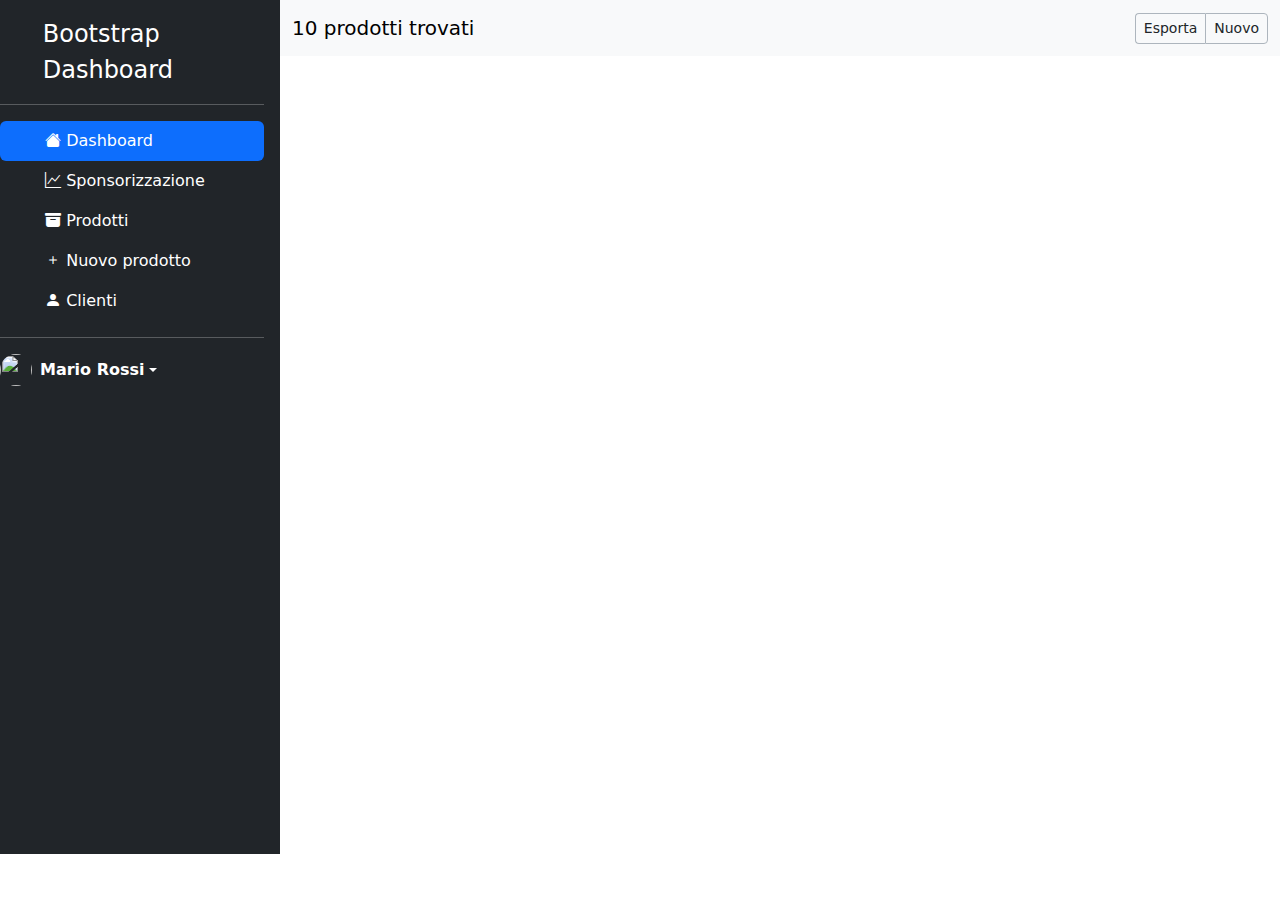
==== index.html @ a514eafd "navbar prodotti" ====
<!DOCTYPE html>
<html lang="en">

<head>
    <meta charset="UTF-8">
    <meta name="viewport" content="width=device-width, initial-scale=1.0">

    <!-- bootstrap link -->
    <link href="https://cdn.jsdelivr.net/npm/bootstrap@5.3.3/dist/css/bootstrap.min.css" rel="stylesheet"
        integrity="sha384-QWTKZyjpPEjISv5WaRU9OFeRpok6YctnYmDr5pNlyT2bRjXh0JMhjY6hW+ALEwIH" crossorigin="anonymous">

    <!-- bootstrap icons -->
    <link rel="stylesheet" href="https://cdn.jsdelivr.net/npm/bootstrap-icons@1.11.3/font/bootstrap-icons.min.css">

    <!-- js link -->
    <link href="https://cdn.jsdelivr.net/npm/bootstrap@5.3.3/dist/css/bootstrap.min.css" rel="stylesheet"
        integrity="sha384-QWTKZyjpPEjISv5WaRU9OFeRpok6YctnYmDr5pNlyT2bRjXh0JMhjY6hW+ALEwIH" crossorigin="anonymous">

    <!-- style css -->
    <link rel="stylesheet" href="./css/style.css">

    <title>html-css-bootstrap-dashboard</title>
</head>

<body>
    <!-- header -->
    <header>
        <!-- navbar -->
        <nav class="navbar bg-dark navbar-expand-lg d-md-none" data-bs-theme="dark">
            <div class="container-fluid">
                <!-- logo -->
                <a class="navbar-brand" href="#">Bootstrap Dashboard</a>
                <!-- /logo -->

                <!-- hamburger menù -->
                <button class="navbar-toggler" type="button" data-bs-toggle="collapse" data-bs-target="#navbarNav"
                    aria-controls="navbarNav" aria-expanded="false" aria-label="Toggle navigation">
                    <span class="navbar-toggler-icon"></span>
                </button>
                <!-- /hamburger menù -->

                <!-- nav manù -->
                <div class="collapse navbar-collapse" id="navbarNav">
                    <ul class="navbar-nav">
                        <li class="nav-item">
                            <a class="nav-link active" aria-current="page" href="#">Dashboard</a>
                        </li>
                        <li class="nav-item">
                            <a class="nav-link" href="#">Sponsorizzazione</a>
                        </li>
                        <li class="nav-item">
                            <a class="nav-link" href="#">Prodotti</a>
                        </li>
                        <li class="nav-item">
                            <a class="nav-link" href="#">Nuovo prodotto</a>
                        </li>
                        <li class="nav-item">
                            <a class="nav-link" href="#">Clienti</a>
                        </li>
                    </ul>
                    <ul class="navbar-nav pt-5">
                        <li class="nav-item">
                            <a class="nav-link" href="#">Impostazioni</a>
                        </li>
                        <li class="nav-item">
                            <a class="nav-link" href="#">Profilo</a>
                        </li>
                        <li class="nav-item">
                            <a class="nav-link" href="#">Esci</a>
                        </li>
                    </ul>
                </div>
                <!-- /nav menù -->
            </div>
        </nav>
        <!-- /navbar -->
    </header>
    <!-- /header -->

    <!-- main -->
    <main>
        <div class="d-flex">
            <!-- sidebar -->
            <div class="d-flex flex-column flex-shrink-0 pe-3 text-bg-dark d-none d-md-flex" style="width: 280px;">
                <a href="/"
                    class="d-flex align-items-center pt-3 mb-3 mb-md-0 me-md-auto text-white text-decoration-none">
                    <svg class="bi pe-none me-2" width="40" height="32">
                        <use xlink:href="#bootstrap"></use>
                    </svg>
                    <span class="fs-4">Bootstrap Dashboard</span>
                </a>
                <hr>
                <ul class="nav nav-pills flex-column mb-auto">
                    <li class="nav-item">
                        <a href="#" class="nav-link active" aria-current="page">
                            <svg class="bi pe-none me-2" width="16" height="16">
                                <use xlink:href="#dashboard"></use>
                            </svg> <i class="bi bi-house-fill"></i>
                            Dashboard
                        </a>
                    </li>
                    <li>
                        <a href="#" class="nav-link text-white">
                            <svg class="bi pe-none me-2" width="16" height="16">
                                <use xlink:href="#sponsorizzazione"></use>
                            </svg> <i class="bi bi-graph-up"></i>
                            Sponsorizzazione
                        </a>
                    </li>
                    <li>
                        <a href="#" class="nav-link text-white">
                            <svg class="bi pe-none me-2" width="16" height="16">
                                <use xlink:href="#prodotti"></use>
                            </svg> <i class="bi bi-archive-fill"></i>
                            Prodotti
                        </a>
                    </li>
                    <li>
                        <a href="#" class="nav-link text-white">
                            <svg class="bi pe-none me-2" width="16" height="16">
                                <use xlink:href="#nuovo-prodotto"></use>
                            </svg> <i class="bi bi-plus"></i>
                            Nuovo prodotto
                        </a>
                    </li>
                    <li>
                        <a href="#" class="nav-link text-white">
                            <svg class="bi pe-none me-2" width="16" height="16">
                                <use xlink:href="#clienti"></use>
                            </svg> <i class="bi bi-person-fill"></i>
                            Clienti
                        </a>
                    </li>
                </ul>
                <hr>
                <div class="dropdown sidebar_bd">
                    <a href="#" class="d-flex align-items-center text-white text-decoration-none dropdown-toggle"
                        data-bs-toggle="dropdown" aria-expanded="false">
                        <img src="https://github.com/mdo.png" alt="" width="32" height="32" class="rounded-circle me-2">
                        <strong>Mario Rossi</strong>
                    </a>
                    <ul class="dropdown-menu dropdown-menu-dark text-small shadow">
                        <li><a class="dropdown-item" href="#">New project...</a></li>
                        <li><a class="dropdown-item" href="#">Settings</a></li>
                        <li><a class="dropdown-item" href="#">Profile</a></li>
                        <li>
                            <hr class="dropdown-divider">
                        </li>
                        <li><a class="dropdown-item" href="#">Sign out</a></li>
                    </ul>
                </div>
            </div>
            <!-- /sidebar -->

            <div style="width: 100%;">
                <nav class="navbar navbar-expand align-content-start bg-body-tertiary" style="height: fit-content;">
                    <div class="container-fluid">
                        <a class="navbar-brand" href="#">10 prodotti trovati</a>
                        <div class="d-grid d-flex justify-content-md-end">
                            <button class="btn border-dark-subtle border-end-0 rounded-end-0 btn-sm" type="button">Esporta</button>
                            <button class="btn btn border-dark-subtle border-start-1 rounded-start-0 btn-sm" type="button">Nuovo</button>
                        </div>
                    </div>
                </nav>
            </div>
        </div>
    </main>
    <!-- /main -->

    <!-- footer -->
    <footer></footer>
    <!-- /footer -->

    <!-- bootstrap script -->
    <script src="https://cdn.jsdelivr.net/npm/bootstrap@5.3.3/dist/js/bootstrap.bundle.min.js"
        integrity="sha384-YvpcrYf0tY3lHB60NNkmXc5s9fDVZLESaAA55NDzOxhy9GkcIdslK1eN7N6jIeHz"
        crossorigin="anonymous"></script>
</body>

</html>
---- css/style.css ----
.sidebar_bd {
    min-height: 500px;
}
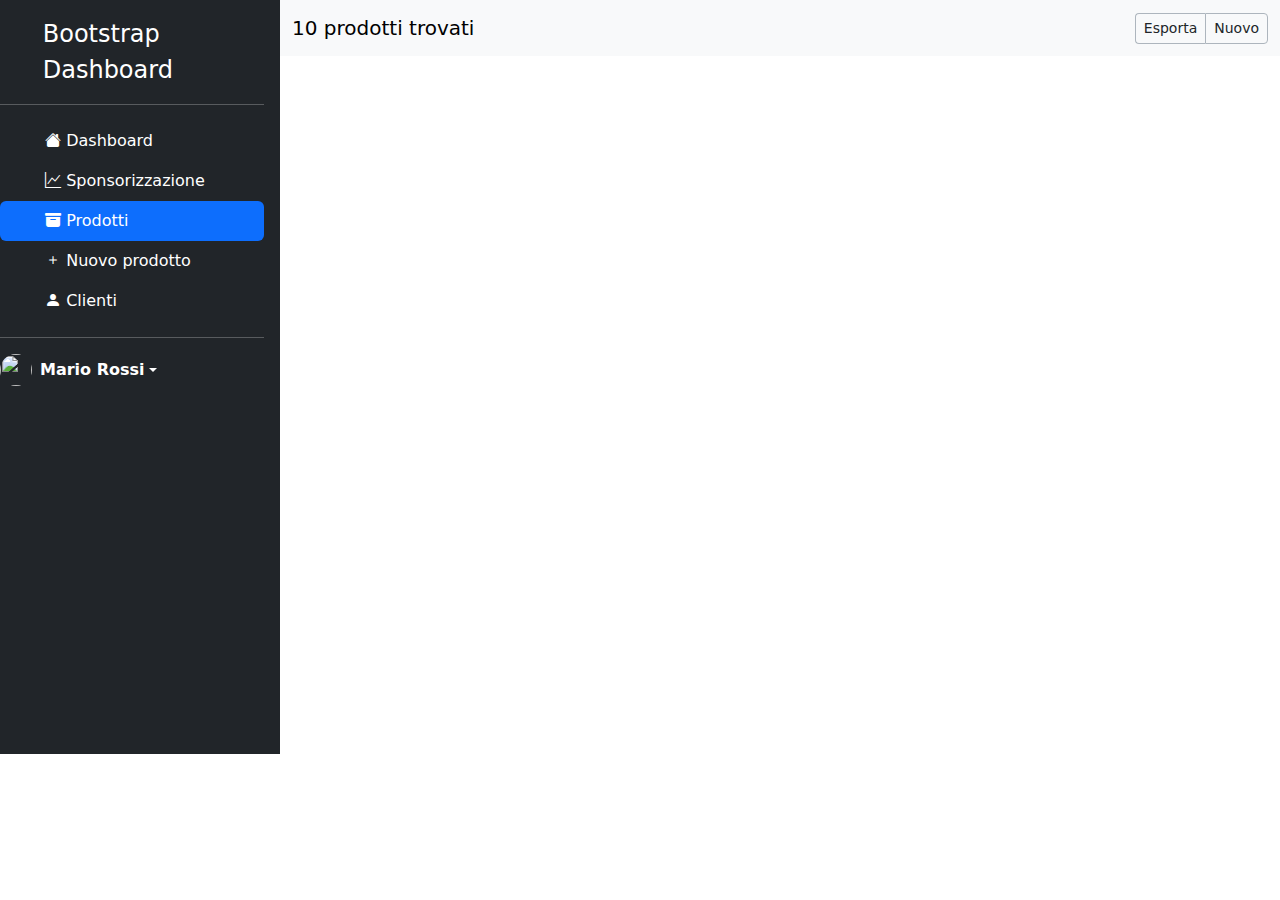
==== commit 789dd84f: "sponsorizzazione" ====
--- a/index.html
+++ b/index.html
@@ -92,7 +92,7 @@
                 <hr>
                 <ul class="nav nav-pills flex-column mb-auto">
                     <li class="nav-item">
-                        <a href="#" class="nav-link active" aria-current="page">
+                        <a href="#" class="nav-link text-white" aria-current="page">
                             <svg class="bi pe-none me-2" width="16" height="16">
                                 <use xlink:href="#dashboard"></use>
                             </svg> <i class="bi bi-house-fill"></i>
@@ -100,7 +100,7 @@
                         </a>
                     </li>
                     <li>
-                        <a href="#" class="nav-link text-white">
+                        <a href="sponsorizzazione.html" class="nav-link text-white">
                             <svg class="bi pe-none me-2" width="16" height="16">
                                 <use xlink:href="#sponsorizzazione"></use>
                             </svg> <i class="bi bi-graph-up"></i>
@@ -108,7 +108,7 @@
                         </a>
                     </li>
                     <li>
-                        <a href="#" class="nav-link text-white">
+                        <a href="index.html" class="nav-link text-white active">
                             <svg class="bi pe-none me-2" width="16" height="16">
                                 <use xlink:href="#prodotti"></use>
                             </svg> <i class="bi bi-archive-fill"></i>
@@ -116,7 +116,7 @@
                         </a>
                     </li>
                     <li>
-                        <a href="#" class="nav-link text-white">
+                        <a href="nuovo-prodotto.html" class="nav-link text-white">
                             <svg class="bi pe-none me-2" width="16" height="16">
                                 <use xlink:href="#nuovo-prodotto"></use>
                             </svg> <i class="bi bi-plus"></i>
@@ -139,14 +139,13 @@
                         <img src="https://github.com/mdo.png" alt="" width="32" height="32" class="rounded-circle me-2">
                         <strong>Mario Rossi</strong>
                     </a>
-                    <ul class="dropdown-menu dropdown-menu-dark text-small shadow">
-                        <li><a class="dropdown-item" href="#">New project...</a></li>
-                        <li><a class="dropdown-item" href="#">Settings</a></li>
-                        <li><a class="dropdown-item" href="#">Profile</a></li>
+                    <ul class="dropdown-menu dropdown-menu-dark text-small shadow border-dark-subtle bg-dark ms-3 p-2" style="width: 90%;">
+                        <li><a class="dropdown-item" href="#">Impostazioni</a></li>
+                        <li><a class="dropdown-item" href="#">Profilo</a></li>
                         <li>
-                            <hr class="dropdown-divider">
+                            <hr class="dropdown-divider  border-dark-subtle">
                         </li>
-                        <li><a class="dropdown-item" href="#">Sign out</a></li>
+                        <li><a class="dropdown-item" href="#">Esci</a></li>
                     </ul>
                 </div>
             </div>
--- a/css/style.css
+++ b/css/style.css
@@ -1,3 +1,3 @@
 .sidebar_bd {
-    min-height: 500px;
+    min-height: 400px;
 }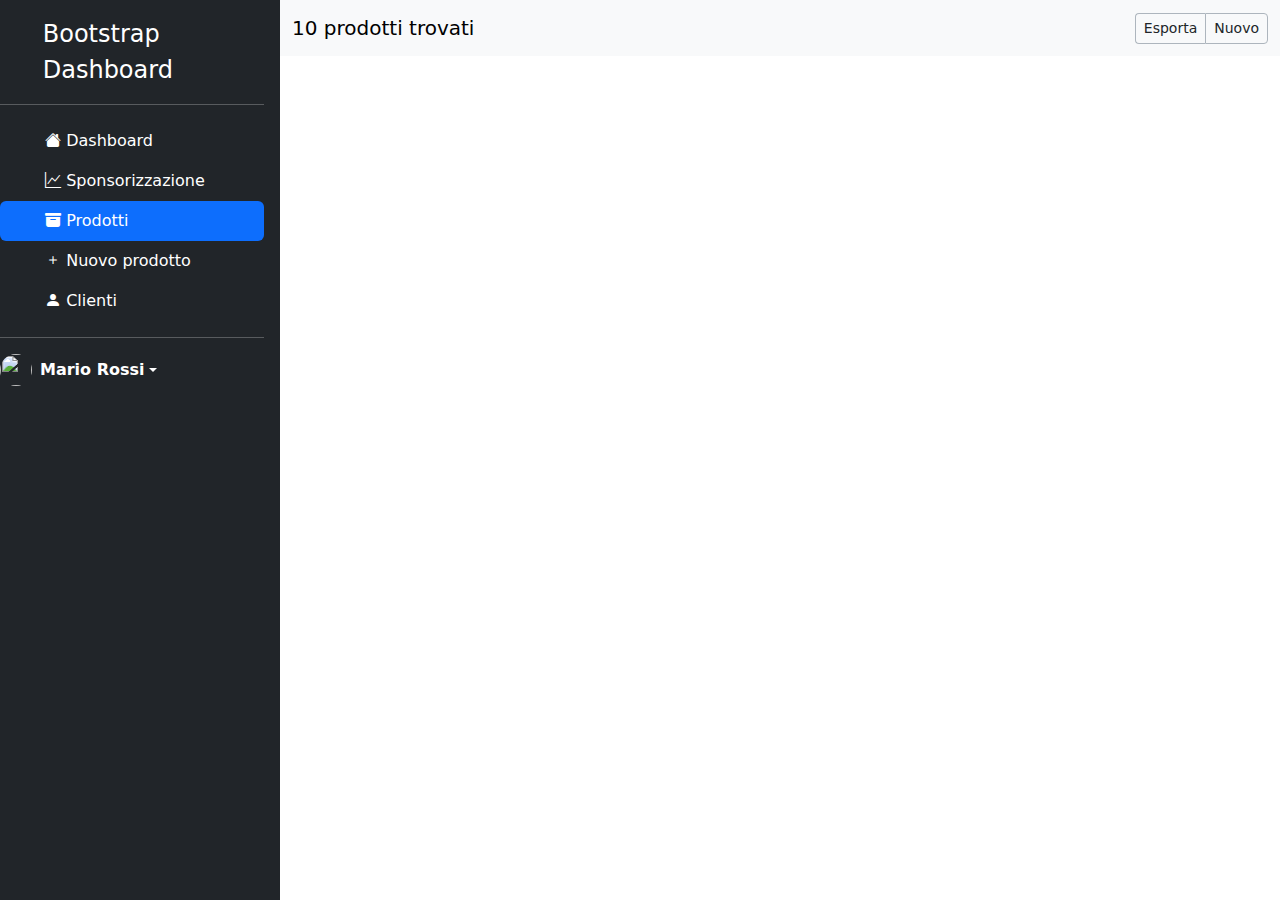
==== commit 4b01c498: "modifiche multipagina" ====
--- a/index.html
+++ b/index.html
@@ -26,7 +26,7 @@
     <!-- header -->
     <header>
         <!-- navbar -->
-        <nav class="navbar bg-dark navbar-expand-lg d-md-none" data-bs-theme="dark">
+        <nav class="navbar bg-dark navbar-expand-lg d-md-none fixed-top" data-bs-theme="dark">
             <div class="container-fluid">
                 <!-- logo -->
                 <a class="navbar-brand" href="#">Bootstrap Dashboard</a>
@@ -43,16 +43,16 @@
                 <div class="collapse navbar-collapse" id="navbarNav">
                     <ul class="navbar-nav">
                         <li class="nav-item">
-                            <a class="nav-link active" aria-current="page" href="#">Dashboard</a>
+                            <a class="nav-link" aria-current="page" href="#">Dashboard</a>
                         </li>
                         <li class="nav-item">
-                            <a class="nav-link" href="#">Sponsorizzazione</a>
+                            <a class="nav-link" href="sponsorizzazione.html">Sponsorizzazione</a>
                         </li>
                         <li class="nav-item">
-                            <a class="nav-link" href="#">Prodotti</a>
+                            <a class="nav-link active" href="index.html">Prodotti</a>
                         </li>
                         <li class="nav-item">
-                            <a class="nav-link" href="#">Nuovo prodotto</a>
+                            <a class="nav-link" href="nuovo-prodotto.html">Nuovo prodotto</a>
                         </li>
                         <li class="nav-item">
                             <a class="nav-link" href="#">Clienti</a>
@@ -81,7 +81,7 @@
     <main>
         <div class="d-flex">
             <!-- sidebar -->
-            <div class="d-flex flex-column flex-shrink-0 pe-3 text-bg-dark d-none d-md-flex" style="width: 280px;">
+            <div class="d-flex flex-column flex-shrink-0 pe-3 text-bg-dark d-none d-md-flex vh-100" style="width: 280px;">
                 <a href="/"
                     class="d-flex align-items-center pt-3 mb-3 mb-md-0 me-md-auto text-white text-decoration-none">
                     <svg class="bi pe-none me-2" width="40" height="32">
@@ -90,7 +90,7 @@
                     <span class="fs-4">Bootstrap Dashboard</span>
                 </a>
                 <hr>
-                <ul class="nav nav-pills flex-column mb-auto">
+                <ul class="nav nav-pills flex-column">
                     <li class="nav-item">
                         <a href="#" class="nav-link text-white" aria-current="page">
                             <svg class="bi pe-none me-2" width="16" height="16">
@@ -133,7 +133,7 @@
                     </li>
                 </ul>
                 <hr>
-                <div class="dropdown sidebar_bd">
+                <div class="dropdown">
                     <a href="#" class="d-flex align-items-center text-white text-decoration-none dropdown-toggle"
                         data-bs-toggle="dropdown" aria-expanded="false">
                         <img src="https://github.com/mdo.png" alt="" width="32" height="32" class="rounded-circle me-2">
@@ -151,13 +151,13 @@
             </div>
             <!-- /sidebar -->
 
-            <div style="width: 100%;">
+            <div class="overflow-y-auto vh-100" style="width: 100%;">
                 <nav class="navbar navbar-expand align-content-start bg-body-tertiary" style="height: fit-content;">
                     <div class="container-fluid">
                         <a class="navbar-brand" href="#">10 prodotti trovati</a>
                         <div class="d-grid d-flex justify-content-md-end">
-                            <button class="btn border-dark-subtle border-end-0 rounded-end-0 btn-sm" type="button">Esporta</button>
-                            <button class="btn btn border-dark-subtle border-start-1 rounded-start-0 btn-sm" type="button">Nuovo</button>
+                            <a class="btn border-dark-subtle border-end-0 rounded-end-0 btn-sm" href="sponsorizzazione.html" type="button">Esporta</a>
+                            <a class="btn btn border-dark-subtle border-start-1 rounded-start-0 btn-sm" href="nuovo-prodotto.html" type="button">Nuovo</a>
                         </div>
                     </div>
                 </nav>
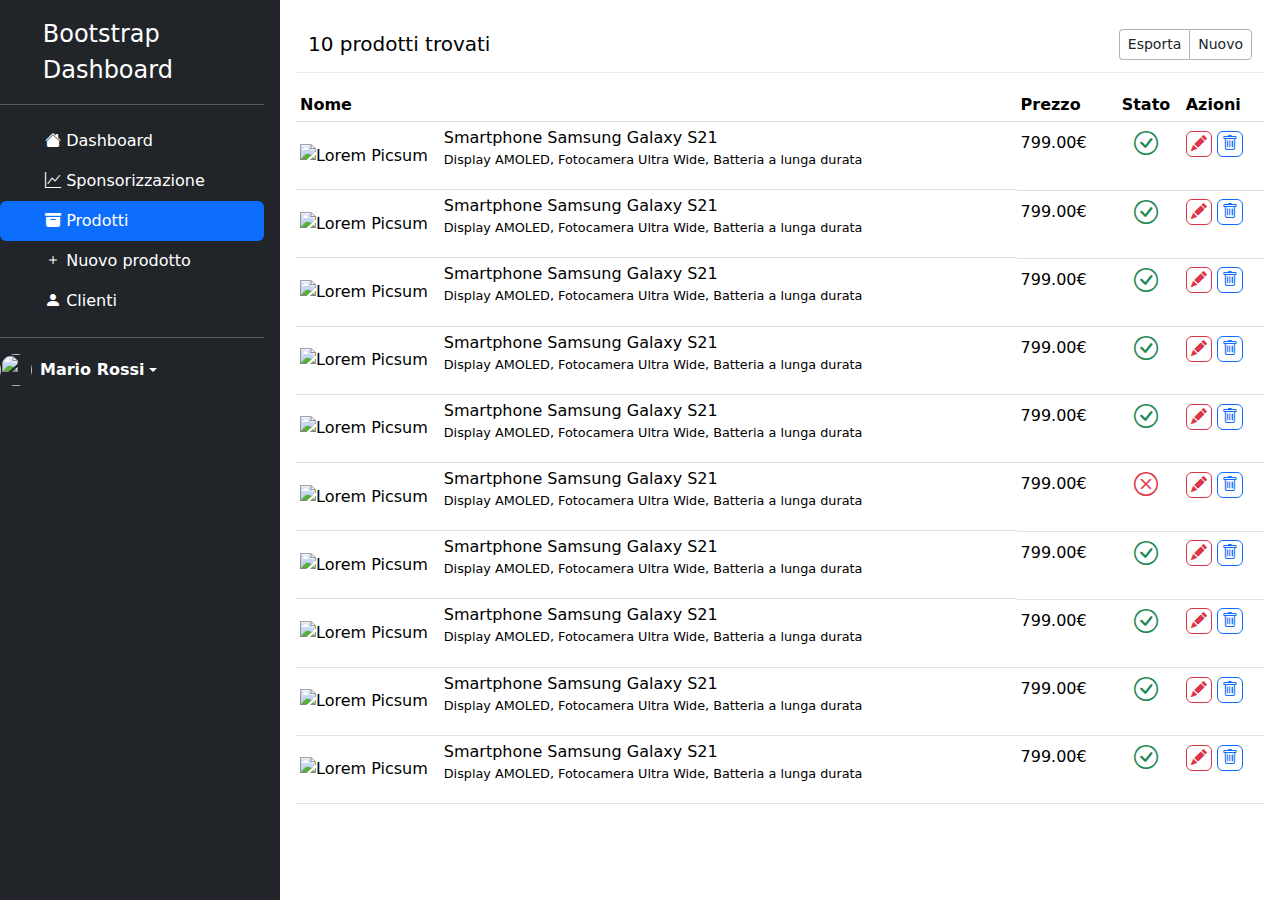
==== commit 9dc423d7: "table" ====
--- a/index.html
+++ b/index.html
@@ -81,7 +81,8 @@
     <main>
         <div class="d-flex">
             <!-- sidebar -->
-            <div class="d-flex flex-column flex-shrink-0 pe-3 text-bg-dark d-none d-md-flex vh-100" style="width: 280px;">
+            <div class="d-flex flex-column flex-shrink-0 pe-3 text-bg-dark d-none d-md-flex vh-100"
+                style="width: 280px;">
                 <a href="/"
                     class="d-flex align-items-center pt-3 mb-3 mb-md-0 me-md-auto text-white text-decoration-none">
                     <svg class="bi pe-none me-2" width="40" height="32">
@@ -139,7 +140,8 @@
                         <img src="https://github.com/mdo.png" alt="" width="32" height="32" class="rounded-circle me-2">
                         <strong>Mario Rossi</strong>
                     </a>
-                    <ul class="dropdown-menu dropdown-menu-dark text-small shadow border-dark-subtle bg-dark ms-3 p-2" style="width: 90%;">
+                    <ul class="dropdown-menu dropdown-menu-dark text-small shadow border-dark-subtle bg-dark ms-3 p-2"
+                        style="width: 90%;">
                         <li><a class="dropdown-item" href="#">Impostazioni</a></li>
                         <li><a class="dropdown-item" href="#">Profilo</a></li>
                         <li>
@@ -151,16 +153,230 @@
             </div>
             <!-- /sidebar -->
 
-            <div class="overflow-y-auto vh-100" style="width: 100%;">
-                <nav class="navbar navbar-expand align-content-start bg-body-tertiary" style="height: fit-content;">
+            <div class="overflow-y-auto vh-100 p-3" style="width: 100%;">
+                <nav class="navbar navbar-expand align-content-start border-bottom border-light-subtle" style="height: fit-content;">
                     <div class="container-fluid">
                         <a class="navbar-brand" href="#">10 prodotti trovati</a>
                         <div class="d-grid d-flex justify-content-md-end">
-                            <a class="btn border-dark-subtle border-end-0 rounded-end-0 btn-sm" href="sponsorizzazione.html" type="button">Esporta</a>
-                            <a class="btn btn border-dark-subtle border-start-1 rounded-start-0 btn-sm" href="nuovo-prodotto.html" type="button">Nuovo</a>
+                            <a class="btn border-dark-subtle border-end-0 rounded-end-0 btn-sm"
+                                href="sponsorizzazione.html" type="button">Esporta</a>
+                            <a class="btn btn border-dark-subtle border-start-1 rounded-start-0 btn-sm"
+                                href="nuovo-prodotto.html" type="button">Nuovo</a>
                         </div>
                     </div>
                 </nav>
+                <table class="table table-sm mt-3">
+                    <thead>
+                        <tr>
+                            <th scope="col">Nome</th>
+                            <th scope="col">Prezzo</th>
+                            <th scope="col" class="text-center">Stato</th>
+                            <th scope="col">Azioni</th>
+                        </tr>
+                    </thead>
+                    <tbody>
+                        <tr>
+                            <td scope="row" class="d-flex align-items-center">
+                                <img src="https://picsum.photos/50/50" alt="Lorem Picsum">
+                                <div class="d-flex flex-column ps-3">
+                                    <span>Smartphone Samsung Galaxy S21</span>
+                                    <p class="fw-lighter" style="font-size: .8rem;">Display AMOLED, Fotocamera Ultra Wide, Batteria a lunga durata
+                                    </p>
+                                </div>
+                            </td>
+                            <td style="line-height: 2.1em;">799.00€</td>
+                            <td class="fs-4 text-success text-center"><i class="bi bi-check-circle"></i></td>
+                            <td style="line-height: 2.1em;">
+                                <button type="button" class="btn btn-outline-danger p-0 px-1">
+                                    <i class="bi bi-pencil-fill"></i>
+                                </button>
+                                <button type="button" class="btn btn-outline-primary p-0 px-1">
+                                    <i class="bi bi-trash"></i>
+                                </button>
+                            </td>
+                        </tr>
+                        <tr>
+                            <td scope="row" class="d-flex align-items-center">
+                                <img src="https://picsum.photos/50/50" alt="Lorem Picsum">
+                                <div class="d-flex flex-column ps-3">
+                                    <span>Smartphone Samsung Galaxy S21</span>
+                                    <p class="fw-lighter" style="font-size: .8rem;">Display AMOLED, Fotocamera Ultra Wide, Batteria a lunga durata
+                                    </p>
+                                </div>
+                            </td>
+                            <td style="line-height: 2.1em;">799.00€</td>
+                            <td class="fs-4 text-success text-center"><i class="bi bi-check-circle"></i></td>
+                            <td style="line-height: 2.1em;">
+                                <button type="button" class="btn btn-outline-danger p-0 px-1">
+                                    <i class="bi bi-pencil-fill"></i>
+                                </button>
+                                <button type="button" class="btn btn-outline-primary p-0 px-1">
+                                    <i class="bi bi-trash"></i>
+                                </button>
+                            </td>
+                        </tr>
+                        <tr>
+                            <td scope="row" class="d-flex align-items-center">
+                                <img src="https://picsum.photos/50/50" alt="Lorem Picsum">
+                                <div class="d-flex flex-column  ps-3">
+                                    <span>Smartphone Samsung Galaxy S21</span>
+                                    <p class="fw-lighter" style="font-size: .8rem;">Display AMOLED, Fotocamera Ultra Wide, Batteria a lunga durata
+                                    </p>
+                                </div>
+                            </td>
+                            <td style="line-height: 2.1em;">799.00€</td>
+                            <td class="fs-4 text-success text-center"><i class="bi bi-check-circle"></i></td>
+                            <td style="line-height: 2.1em;">
+                                <button type="button" class="btn btn-outline-danger p-0 px-1">
+                                    <i class="bi bi-pencil-fill"></i>
+                                </button>
+                                <button type="button" class="btn btn-outline-primary p-0 px-1">
+                                    <i class="bi bi-trash"></i>
+                                </button>
+                            </td>
+                        </tr>
+                        <tr>
+                            <td scope="row" class="d-flex align-items-center">
+                                <img src="https://picsum.photos/50/50" alt="Lorem Picsum">
+                                <div class="d-flex flex-column ps-3">
+                                    <span>Smartphone Samsung Galaxy S21</span>
+                                    <p class="fw-lighter" style="font-size: .8rem;">Display AMOLED, Fotocamera Ultra Wide, Batteria a lunga durata
+                                    </p>
+                                </div>
+                            </td>
+                            <td style="line-height: 2.1em;">799.00€</td>
+                            <td class="fs-4 text-success text-center"><i class="bi bi-check-circle"></i></td>
+                            <td style="line-height: 2.1em;">
+                                <button type="button" class="btn btn-outline-danger p-0 px-1">
+                                    <i class="bi bi-pencil-fill"></i>
+                                </button>
+                                <button type="button" class="btn btn-outline-primary p-0 px-1">
+                                    <i class="bi bi-trash"></i>
+                                </button>
+                            </td>
+                        </tr>
+                        <tr>
+                            <td scope="row" class="d-flex align-items-center">
+                                <img src="https://picsum.photos/50/50" alt="Lorem Picsum">
+                                <div class="d-flex flex-column ps-3">
+                                    <span>Smartphone Samsung Galaxy S21</span>
+                                    <p class="fw-lighter" style="font-size: .8rem;">Display AMOLED, Fotocamera Ultra Wide, Batteria a lunga durata
+                                    </p>
+                                </div>
+                            </td>
+                            <td style="line-height: 2.1em;">799.00€</td>
+                            <td class="fs-4 text-success text-center"><i class="bi bi-check-circle"></i></td>
+                            <td style="line-height: 2.1em;">
+                                <button type="button" class="btn btn-outline-danger p-0 px-1">
+                                    <i class="bi bi-pencil-fill"></i>
+                                </button>
+                                <button type="button" class="btn btn-outline-primary p-0 px-1">
+                                    <i class="bi bi-trash"></i>
+                                </button>
+                            </td>
+                        </tr>
+                        <tr>
+                            <td scope="row" class="d-flex align-items-center">
+                                <img src="https://picsum.photos/50/50" alt="Lorem Picsum">
+                                <div class="d-flex flex-column ps-3">
+                                    <span>Smartphone Samsung Galaxy S21</span>
+                                    <p class="fw-lighter" style="font-size: .8rem;">Display AMOLED, Fotocamera Ultra Wide, Batteria a lunga durata
+                                    </p>
+                                </div>
+                            </td>
+                            <td style="line-height: 2.1em;">799.00€</td>
+                            <td class="fs-4 text-danger text-center"><i class="bi bi-x-circle"></i></td>
+                            <td style="line-height: 2.1em;">
+                                <button type="button" class="btn btn-outline-danger p-0 px-1">
+                                    <i class="bi bi-pencil-fill"></i>
+                                </button>
+                                <button type="button" class="btn btn-outline-primary p-0 px-1">
+                                    <i class="bi bi-trash"></i>
+                                </button>
+                            </td>
+                        </tr>
+                        <tr>
+                            <td scope="row" class="d-flex align-items-center">
+                                <img src="https://picsum.photos/50/50" alt="Lorem Picsum">
+                                <div class="d-flex flex-column ps-3">
+                                    <span>Smartphone Samsung Galaxy S21</span>
+                                    <p class="fw-lighter" style="font-size: .8rem;">Display AMOLED, Fotocamera Ultra Wide, Batteria a lunga durata
+                                    </p>
+                                </div>
+                            </td>
+                            <td style="line-height: 2.1em;">799.00€</td>
+                            <td class="fs-4 text-success text-center"><i class="bi bi-check-circle"></i></td>
+                            <td style="line-height: 2.1em;">
+                                <button type="button" class="btn btn-outline-danger p-0 px-1">
+                                    <i class="bi bi-pencil-fill"></i>
+                                </button>
+                                <button type="button" class="btn btn-outline-primary p-0 px-1">
+                                    <i class="bi bi-trash"></i>
+                                </button>
+                            </td>
+                        </tr>
+                        <tr>
+                            <td scope="row" class="d-flex align-items-center">
+                                <img src="https://picsum.photos/50/50" alt="Lorem Picsum">
+                                <div class="d-flex flex-column ps-3">
+                                    <span>Smartphone Samsung Galaxy S21</span>
+                                    <p class="fw-lighter" style="font-size: .8rem;">Display AMOLED, Fotocamera Ultra Wide, Batteria a lunga durata
+                                    </p>
+                                </div>
+                            </td>
+                            <td style="line-height: 2.1em;">799.00€</td>
+                            <td class="fs-4 text-success text-center"><i class="bi bi-check-circle"></i></td>
+                            <td style="line-height: 2.1em;">
+                                <button type="button" class="btn btn-outline-danger p-0 px-1">
+                                    <i class="bi bi-pencil-fill"></i>
+                                </button>
+                                <button type="button" class="btn btn-outline-primary p-0 px-1">
+                                    <i class="bi bi-trash"></i>
+                                </button>
+                            </td>
+                        </tr>
+                        <tr>
+                            <td scope="row" class="d-flex align-items-center">
+                                <img src="https://picsum.photos/50/50" alt="Lorem Picsum">
+                                <div class="d-flex flex-column ps-3">
+                                    <span>Smartphone Samsung Galaxy S21</span>
+                                    <p class="fw-lighter" style="font-size: .8rem;">Display AMOLED, Fotocamera Ultra Wide, Batteria a lunga durata
+                                    </p>
+                                </div>
+                            </td>
+                            <td style="line-height: 2.1em;">799.00€</td>
+                            <td class="fs-4 text-success text-center"><i class="bi bi-check-circle"></i></td>
+                            <td style="line-height: 2.1em;">
+                                <button type="button" class="btn btn-outline-danger p-0 px-1">
+                                    <i class="bi bi-pencil-fill"></i>
+                                </button>
+                                <button type="button" class="btn btn-outline-primary p-0 px-1">
+                                    <i class="bi bi-trash"></i>
+                                </button>
+                            </td>
+                        </tr>
+                        <tr>
+                            <td scope="row" class="d-flex align-items-center">
+                                <img src="https://picsum.photos/50/50" alt="Lorem Picsum">
+                                <div class="d-flex flex-column ps-3">
+                                    <span>Smartphone Samsung Galaxy S21</span>
+                                    <p class="fw-lighter" style="font-size: .8rem;">Display AMOLED, Fotocamera Ultra Wide, Batteria a lunga durata
+                                    </p>
+                                </div>
+                            </td>
+                            <td style="line-height: 2.1em;">799.00€</td>
+                            <td class="fs-4 text-success text-center"><i class="bi bi-check-circle"></i></td>
+                            <td style="line-height: 2.1em;">
+                                <button type="button" class="btn btn-outline-danger p-0 px-1">
+                                    <i class="bi bi-pencil-fill"></i>
+                                </button>
+                                <button type="button" class="btn btn-outline-primary p-0 px-1">
+                                    <i class="bi bi-trash"></i>
+                                </button>
+                            </td>
+                        </tr>
+                    </tbody>
+                </table>
             </div>
         </div>
     </main>
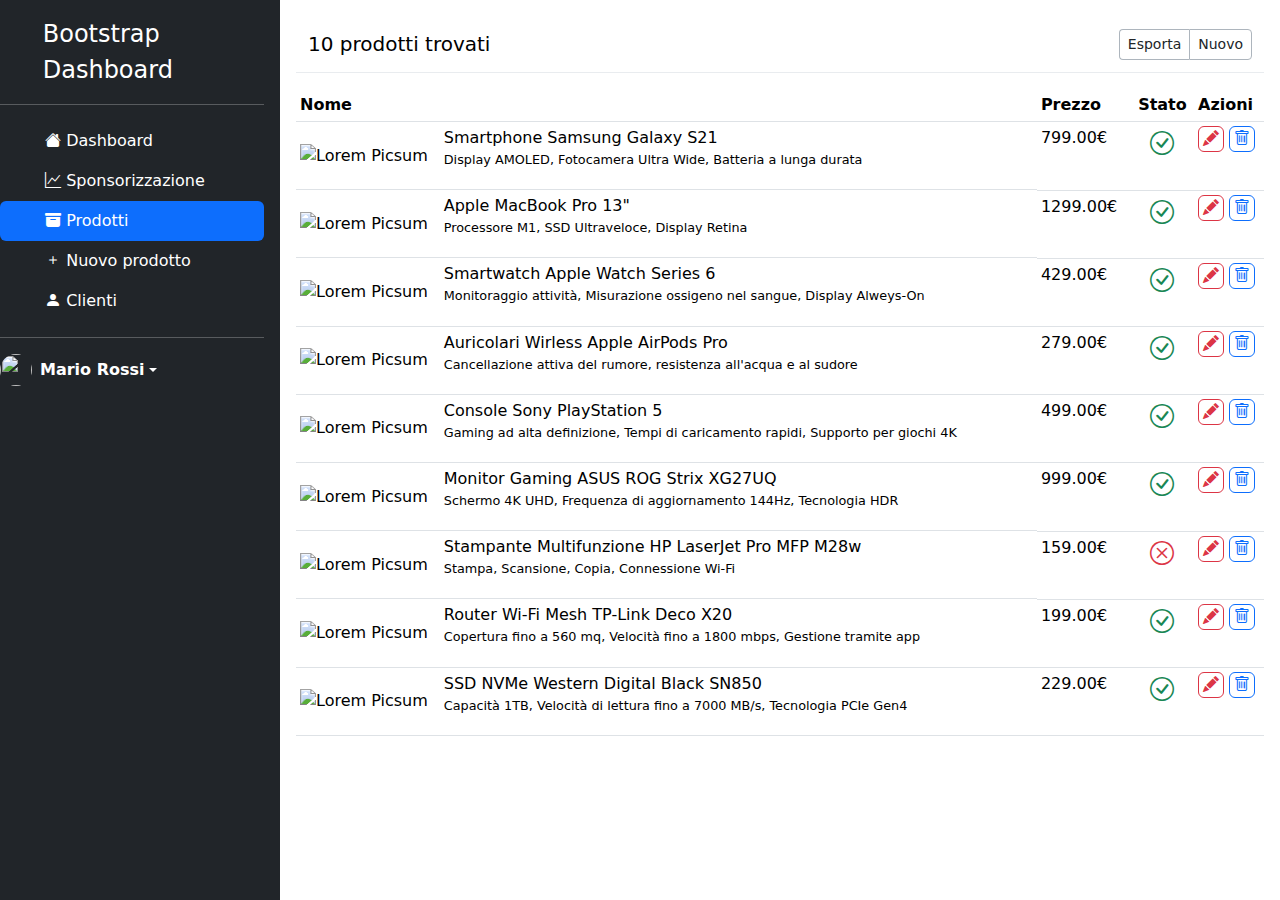
==== commit 9c8742e6: "tabella responsive" ====
--- a/index.html
+++ b/index.html
@@ -169,8 +169,8 @@
                     <thead>
                         <tr>
                             <th scope="col">Nome</th>
-                            <th scope="col">Prezzo</th>
-                            <th scope="col" class="text-center">Stato</th>
+                            <th scope="col" class="d-sm-table-cell d-none">Prezzo</th>
+                            <th scope="col" class="text-center d-md-table-cell d-none">Stato</th>
                             <th scope="col">Azioni</th>
                         </tr>
                     </thead>
@@ -178,195 +178,175 @@
                         <tr>
                             <td scope="row" class="d-flex align-items-center">
                                 <img src="https://picsum.photos/50/50" alt="Lorem Picsum">
-                                <div class="d-flex flex-column ps-3">
+                                <div class="d-flex flex-column ps-3 mb-xl-0 mb-4">
                                     <span>Smartphone Samsung Galaxy S21</span>
-                                    <p class="fw-lighter" style="font-size: .8rem;">Display AMOLED, Fotocamera Ultra Wide, Batteria a lunga durata
-                                    </p>
-                                </div>
-                            </td>
-                            <td style="line-height: 2.1em;">799.00€</td>
-                            <td class="fs-4 text-success text-center"><i class="bi bi-check-circle"></i></td>
-                            <td style="line-height: 2.1em;">
-                                <button type="button" class="btn btn-outline-danger p-0 px-1">
-                                    <i class="bi bi-pencil-fill"></i>
-                                </button>
-                                <button type="button" class="btn btn-outline-primary p-0 px-1">
-                                    <i class="bi bi-trash"></i>
-                                </button>
-                            </td>
-                        </tr>
-                        <tr>
-                            <td scope="row" class="d-flex align-items-center">
-                                <img src="https://picsum.photos/50/50" alt="Lorem Picsum">
-                                <div class="d-flex flex-column ps-3">
-                                    <span>Smartphone Samsung Galaxy S21</span>
-                                    <p class="fw-lighter" style="font-size: .8rem;">Display AMOLED, Fotocamera Ultra Wide, Batteria a lunga durata
-                                    </p>
-                                </div>
-                            </td>
-                            <td style="line-height: 2.1em;">799.00€</td>
-                            <td class="fs-4 text-success text-center"><i class="bi bi-check-circle"></i></td>
-                            <td style="line-height: 2.1em;">
-                                <button type="button" class="btn btn-outline-danger p-0 px-1">
-                                    <i class="bi bi-pencil-fill"></i>
-                                </button>
-                                <button type="button" class="btn btn-outline-primary p-0 px-1">
-                                    <i class="bi bi-trash"></i>
-                                </button>
-                            </td>
-                        </tr>
-                        <tr>
-                            <td scope="row" class="d-flex align-items-center">
-                                <img src="https://picsum.photos/50/50" alt="Lorem Picsum">
-                                <div class="d-flex flex-column  ps-3">
-                                    <span>Smartphone Samsung Galaxy S21</span>
-                                    <p class="fw-lighter" style="font-size: .8rem;">Display AMOLED, Fotocamera Ultra Wide, Batteria a lunga durata
-                                    </p>
-                                </div>
-                            </td>
-                            <td style="line-height: 2.1em;">799.00€</td>
-                            <td class="fs-4 text-success text-center"><i class="bi bi-check-circle"></i></td>
-                            <td style="line-height: 2.1em;">
-                                <button type="button" class="btn btn-outline-danger p-0 px-1">
-                                    <i class="bi bi-pencil-fill"></i>
-                                </button>
-                                <button type="button" class="btn btn-outline-primary p-0 px-1">
-                                    <i class="bi bi-trash"></i>
-                                </button>
-                            </td>
-                        </tr>
-                        <tr>
-                            <td scope="row" class="d-flex align-items-center">
-                                <img src="https://picsum.photos/50/50" alt="Lorem Picsum">
-                                <div class="d-flex flex-column ps-3">
-                                    <span>Smartphone Samsung Galaxy S21</span>
-                                    <p class="fw-lighter" style="font-size: .8rem;">Display AMOLED, Fotocamera Ultra Wide, Batteria a lunga durata
-                                    </p>
-                                </div>
-                            </td>
-                            <td style="line-height: 2.1em;">799.00€</td>
-                            <td class="fs-4 text-success text-center"><i class="bi bi-check-circle"></i></td>
-                            <td style="line-height: 2.1em;">
-                                <button type="button" class="btn btn-outline-danger p-0 px-1">
-                                    <i class="bi bi-pencil-fill"></i>
-                                </button>
-                                <button type="button" class="btn btn-outline-primary p-0 px-1">
-                                    <i class="bi bi-trash"></i>
-                                </button>
-                            </td>
-                        </tr>
-                        <tr>
-                            <td scope="row" class="d-flex align-items-center">
-                                <img src="https://picsum.photos/50/50" alt="Lorem Picsum">
-                                <div class="d-flex flex-column ps-3">
-                                    <span>Smartphone Samsung Galaxy S21</span>
-                                    <p class="fw-lighter" style="font-size: .8rem;">Display AMOLED, Fotocamera Ultra Wide, Batteria a lunga durata
-                                    </p>
-                                </div>
-                            </td>
-                            <td style="line-height: 2.1em;">799.00€</td>
-                            <td class="fs-4 text-success text-center"><i class="bi bi-check-circle"></i></td>
-                            <td style="line-height: 2.1em;">
-                                <button type="button" class="btn btn-outline-danger p-0 px-1">
-                                    <i class="bi bi-pencil-fill"></i>
-                                </button>
-                                <button type="button" class="btn btn-outline-primary p-0 px-1">
-                                    <i class="bi bi-trash"></i>
-                                </button>
-                            </td>
-                        </tr>
-                        <tr>
-                            <td scope="row" class="d-flex align-items-center">
-                                <img src="https://picsum.photos/50/50" alt="Lorem Picsum">
-                                <div class="d-flex flex-column ps-3">
-                                    <span>Smartphone Samsung Galaxy S21</span>
-                                    <p class="fw-lighter" style="font-size: .8rem;">Display AMOLED, Fotocamera Ultra Wide, Batteria a lunga durata
-                                    </p>
-                                </div>
-                            </td>
-                            <td style="line-height: 2.1em;">799.00€</td>
-                            <td class="fs-4 text-danger text-center"><i class="bi bi-x-circle"></i></td>
-                            <td style="line-height: 2.1em;">
-                                <button type="button" class="btn btn-outline-danger p-0 px-1">
-                                    <i class="bi bi-pencil-fill"></i>
-                                </button>
-                                <button type="button" class="btn btn-outline-primary p-0 px-1">
-                                    <i class="bi bi-trash"></i>
-                                </button>
-                            </td>
-                        </tr>
-                        <tr>
-                            <td scope="row" class="d-flex align-items-center">
-                                <img src="https://picsum.photos/50/50" alt="Lorem Picsum">
-                                <div class="d-flex flex-column ps-3">
-                                    <span>Smartphone Samsung Galaxy S21</span>
-                                    <p class="fw-lighter" style="font-size: .8rem;">Display AMOLED, Fotocamera Ultra Wide, Batteria a lunga durata
-                                    </p>
-                                </div>
-                            </td>
-                            <td style="line-height: 2.1em;">799.00€</td>
-                            <td class="fs-4 text-success text-center"><i class="bi bi-check-circle"></i></td>
-                            <td style="line-height: 2.1em;">
-                                <button type="button" class="btn btn-outline-danger p-0 px-1">
-                                    <i class="bi bi-pencil-fill"></i>
-                                </button>
-                                <button type="button" class="btn btn-outline-primary p-0 px-1">
-                                    <i class="bi bi-trash"></i>
-                                </button>
-                            </td>
-                        </tr>
-                        <tr>
-                            <td scope="row" class="d-flex align-items-center">
-                                <img src="https://picsum.photos/50/50" alt="Lorem Picsum">
-                                <div class="d-flex flex-column ps-3">
-                                    <span>Smartphone Samsung Galaxy S21</span>
-                                    <p class="fw-lighter" style="font-size: .8rem;">Display AMOLED, Fotocamera Ultra Wide, Batteria a lunga durata
-                                    </p>
-                                </div>
-                            </td>
-                            <td style="line-height: 2.1em;">799.00€</td>
-                            <td class="fs-4 text-success text-center"><i class="bi bi-check-circle"></i></td>
-                            <td style="line-height: 2.1em;">
-                                <button type="button" class="btn btn-outline-danger p-0 px-1">
-                                    <i class="bi bi-pencil-fill"></i>
-                                </button>
-                                <button type="button" class="btn btn-outline-primary p-0 px-1">
-                                    <i class="bi bi-trash"></i>
-                                </button>
-                            </td>
-                        </tr>
-                        <tr>
-                            <td scope="row" class="d-flex align-items-center">
-                                <img src="https://picsum.photos/50/50" alt="Lorem Picsum">
-                                <div class="d-flex flex-column ps-3">
-                                    <span>Smartphone Samsung Galaxy S21</span>
-                                    <p class="fw-lighter" style="font-size: .8rem;">Display AMOLED, Fotocamera Ultra Wide, Batteria a lunga durata
-                                    </p>
-                                </div>
-                            </td>
-                            <td style="line-height: 2.1em;">799.00€</td>
-                            <td class="fs-4 text-success text-center"><i class="bi bi-check-circle"></i></td>
-                            <td style="line-height: 2.1em;">
-                                <button type="button" class="btn btn-outline-danger p-0 px-1">
-                                    <i class="bi bi-pencil-fill"></i>
-                                </button>
-                                <button type="button" class="btn btn-outline-primary p-0 px-1">
-                                    <i class="bi bi-trash"></i>
-                                </button>
-                            </td>
-                        </tr>
-                        <tr>
-                            <td scope="row" class="d-flex align-items-center">
-                                <img src="https://picsum.photos/50/50" alt="Lorem Picsum">
-                                <div class="d-flex flex-column ps-3">
-                                    <span>Smartphone Samsung Galaxy S21</span>
-                                    <p class="fw-lighter" style="font-size: .8rem;">Display AMOLED, Fotocamera Ultra Wide, Batteria a lunga durata
-                                    </p>
-                                </div>
-                            </td>
-                            <td style="line-height: 2.1em;">799.00€</td>
-                            <td class="fs-4 text-success text-center"><i class="bi bi-check-circle"></i></td>
-                            <td style="line-height: 2.1em;">
+                                    <p class="fw-lighter d-xl-flex d-none" style="font-size: .8rem;">Display AMOLED, Fotocamera Ultra Wide, Batteria a lunga durata
+                                    </p>
+                                </div>
+                            </td>
+                            <td class="d-sm-table-cell d-none">799.00€</td>
+                            <td class="fs-4 text-success text-center d-md-table-cell d-none"><i class="bi bi-check-circle"></i></td>
+                            <td style="width: 70px;">
+                                <button type="button" class="btn btn-outline-danger p-0 px-1">
+                                    <i class="bi bi-pencil-fill"></i>
+                                </button>
+                                <button type="button" class="btn btn-outline-primary p-0 px-1">
+                                    <i class="bi bi-trash"></i>
+                                </button>
+                            </td>
+                        </tr>
+                        <tr>
+                            <td scope="row" class="d-flex align-items-center">
+                                <img src="https://picsum.photos/50/50" alt="Lorem Picsum">
+                                <div class="d-flex flex-column ps-3 mb-xl-0 mb-4">
+                                    <span>Apple MacBook Pro 13"</span>
+                                    <p class="fw-lighter d-xl-flex d-none" style="font-size: .8rem;">Processore M1, SSD Ultraveloce, Display Retina
+                                    </p>
+                                </div>
+                            </td>
+                            <td class="d-sm-table-cell d-none">1299.00€</td>
+                            <td class="fs-4 text-success text-center d-md-table-cell d-none"><i class="bi bi-check-circle"></i></td>
+                            <td>
+                                <button type="button" class="btn btn-outline-danger p-0 px-1">
+                                    <i class="bi bi-pencil-fill"></i>
+                                </button>
+                                <button type="button" class="btn btn-outline-primary p-0 px-1">
+                                    <i class="bi bi-trash"></i>
+                                </button>
+                            </td>
+                        </tr>
+                        <tr>
+                            <td scope="row" class="d-flex align-items-center">
+                                <img src="https://picsum.photos/50/50" alt="Lorem Picsum">
+                                <div class="d-flex flex-column ps-3 mb-xl-0 mb-4">
+                                    <span>Smartwatch Apple Watch Series 6</span>
+                                    <p class="fw-lighter d-xl-flex d-none" style="font-size: .8rem;">Monitoraggio attività, Misurazione ossigeno nel sangue, Display Alweys-On
+                                    </p>
+                                </div>
+                            </td>
+                            <td class="d-sm-table-cell d-none">429.00€</td>
+                            <td class="fs-4 text-success text-center d-md-table-cell d-none"><i class="bi bi-check-circle"></i></td>
+                            <td>
+                                <button type="button" class="btn btn-outline-danger p-0 px-1">
+                                    <i class="bi bi-pencil-fill"></i>
+                                </button>
+                                <button type="button" class="btn btn-outline-primary p-0 px-1">
+                                    <i class="bi bi-trash"></i>
+                                </button>
+                            </td>
+                        </tr>
+                        <tr>
+                            <td scope="row" class="d-flex align-items-center">
+                                <img src="https://picsum.photos/50/50" alt="Lorem Picsum">
+                                <div class="d-flex flex-column ps-3 mb-xl-0 mb-4">
+                                    <span>Auricolari Wirless Apple AirPods Pro</span>
+                                    <p class="fw-lighter d-xl-flex d-none" style="font-size: .8rem;">Cancellazione attiva del rumore, resistenza all'acqua e al sudore 
+                                    </p>
+                                </div>
+                            </td>
+                            <td class="d-sm-table-cell d-none">279.00€</td>
+                            <td class="fs-4 text-success text-center d-md-table-cell d-none"><i class="bi bi-check-circle"></i></td>
+                            <td>
+                                <button type="button" class="btn btn-outline-danger p-0 px-1">
+                                    <i class="bi bi-pencil-fill"></i>
+                                </button>
+                                <button type="button" class="btn btn-outline-primary p-0 px-1">
+                                    <i class="bi bi-trash"></i>
+                                </button>
+                            </td>
+                        </tr>
+                        <tr>
+                            <td scope="row" class="d-flex align-items-center">
+                                <img src="https://picsum.photos/50/50" alt="Lorem Picsum">
+                                <div class="d-flex flex-column ps-3 mb-xl-0 mb-4">
+                                    <span>Console Sony PlayStation 5</span>
+                                    <p class="fw-lighter d-xl-flex d-none" style="font-size: .8rem;">Gaming ad alta definizione, Tempi di caricamento rapidi, Supporto per giochi 4K
+                                    </p>
+                                </div>
+                            </td>
+                            <td class="d-sm-table-cell d-none">499.00€</td>
+                            <td class="fs-4 text-success text-center d-md-table-cell d-none"><i class="bi bi-check-circle"></i></td>
+                            <td>
+                                <button type="button" class="btn btn-outline-danger p-0 px-1">
+                                    <i class="bi bi-pencil-fill"></i>
+                                </button>
+                                <button type="button" class="btn btn-outline-primary p-0 px-1">
+                                    <i class="bi bi-trash"></i>
+                                </button>
+                            </td>
+                        </tr>
+                        <tr>
+                            <td scope="row" class="d-flex align-items-center">
+                                <img src="https://picsum.photos/50/50" alt="Lorem Picsum">
+                                <div class="d-flex flex-column ps-3 mb-xl-0 mb-4">
+                                    <span>Monitor Gaming ASUS ROG Strix XG27UQ</span>
+                                    <p class="fw-lighter d-xl-flex d-none" style="font-size: .8rem;">Schermo 4K UHD, Frequenza di aggiornamento 144Hz, Tecnologia HDR
+                                    </p>
+                                </div>
+                            </td>
+                            <td class="d-sm-table-cell d-none">999.00€</td>
+                            <td class="fs-4 text-success text-center d-md-table-cell d-none"><i class="bi bi-check-circle"></i></td>
+                            <td>
+                                <button type="button" class="btn btn-outline-danger p-0 px-1">
+                                    <i class="bi bi-pencil-fill"></i>
+                                </button>
+                                <button type="button" class="btn btn-outline-primary p-0 px-1">
+                                    <i class="bi bi-trash"></i>
+                                </button>
+                            </td>
+                        </tr>
+                        <tr>
+                            <td scope="row" class="d-flex align-items-center">
+                                <img src="https://picsum.photos/50/50" alt="Lorem Picsum">
+                                <div class="d-flex flex-column ps-3 mb-xl-0 mb-4">
+                                    <span>Stampante Multifunzione HP LaserJet Pro MFP M28w</span>
+                                    <p class="fw-lighter d-xl-flex d-none" style="font-size: .8rem;">Stampa, Scansione, Copia, Connessione Wi-Fi
+                                    </p>
+                                </div>
+                            </td>
+                            <td class="d-sm-table-cell d-none">159.00€</td>
+                            <td class="fs-4 text-danger text-center d-md-table-cell d-none"><i class="bi bi-x-circle"></i></td>
+                            <td>
+                                <button type="button" class="btn btn-outline-danger p-0 px-1">
+                                    <i class="bi bi-pencil-fill"></i>
+                                </button>
+                                <button type="button" class="btn btn-outline-primary p-0 px-1">
+                                    <i class="bi bi-trash"></i>
+                                </button>
+                            </td>
+                        </tr>
+                        <tr>
+                            <td scope="row" class="d-flex align-items-center">
+                                <img src="https://picsum.photos/50/50" alt="Lorem Picsum">
+                                <div class="d-flex flex-column ps-3 mb-xl-0 mb-4">
+                                    <span>Router Wi-Fi Mesh TP-Link Deco X20</span>
+                                    <p class="fw-lighter d-xl-flex d-none" style="font-size: .8rem;">Copertura fino a 560 mq, Velocità fino a 1800 mbps, Gestione tramite app
+                                    </p>
+                                </div>
+                            </td>
+                            <td class="d-sm-table-cell d-none">199.00€</td>
+                            <td class="fs-4 text-success text-center d-md-table-cell d-none"><i class="bi bi-check-circle"></i></td>
+                            <td>
+                                <button type="button" class="btn btn-outline-danger p-0 px-1">
+                                    <i class="bi bi-pencil-fill"></i>
+                                </button>
+                                <button type="button" class="btn btn-outline-primary p-0 px-1">
+                                    <i class="bi bi-trash"></i>
+                                </button>
+                            </td>
+                        </tr>
+                        <tr>
+                            <td scope="row" class="d-flex align-items-center">
+                                <img src="https://picsum.photos/50/50" alt="Lorem Picsum">
+                                <div class="d-flex flex-column ps-3 mb-xl-0 mb-4">
+                                    <span>SSD NVMe Western Digital Black SN850</span>
+                                    <p class="fw-lighter d-xl-flex d-none" style="font-size: .8rem;">Capacità 1TB, Velocità di lettura fino a 7000 MB/s, Tecnologia PCIe Gen4
+                                    </p>
+                                </div>
+                            </td>
+                            <td class="d-sm-table-cell d-none">229.00€</td>
+                            <td class="fs-4 text-success text-center d-md-table-cell d-none"><i class="bi bi-check-circle"></i></td>
+                            <td>
                                 <button type="button" class="btn btn-outline-danger p-0 px-1">
                                     <i class="bi bi-pencil-fill"></i>
                                 </button>
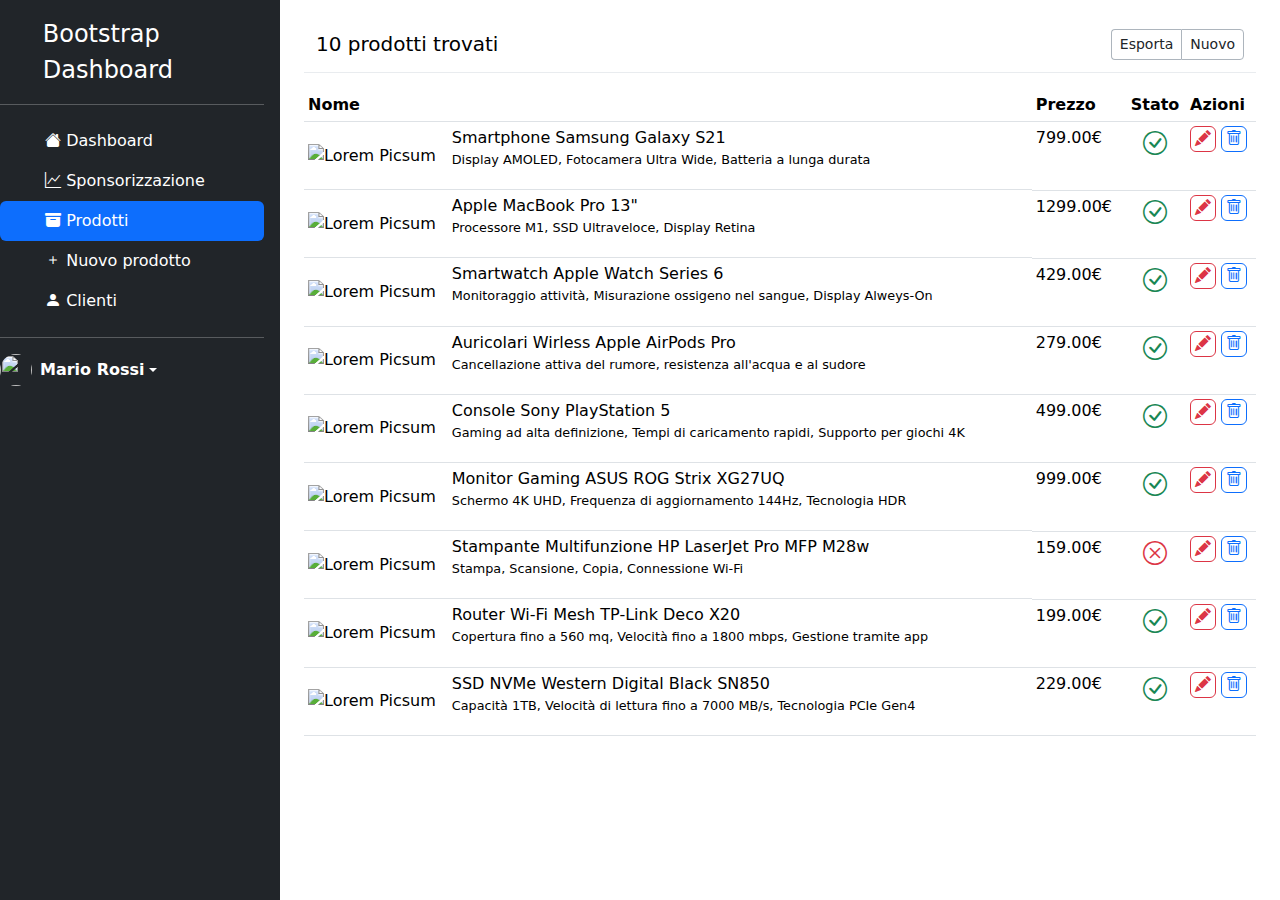
==== commit c2c8a169: "form" ====
--- a/index.html
+++ b/index.html
@@ -153,8 +153,8 @@
             </div>
             <!-- /sidebar -->
 
-            <div class="overflow-y-auto vh-100 p-3" style="width: 100%;">
-                <nav class="navbar navbar-expand align-content-start border-bottom border-light-subtle" style="height: fit-content;">
+            <div class="overflow-y-auto vh-100 p-4" style="width: 100%;">
+                <nav class="navbar navbar-expand align-content-start border-bottom border-light-subtle pt-5 pt-md-0" style="height: fit-content;">
                     <div class="container-fluid">
                         <a class="navbar-brand" href="#">10 prodotti trovati</a>
                         <div class="d-grid d-flex justify-content-md-end">
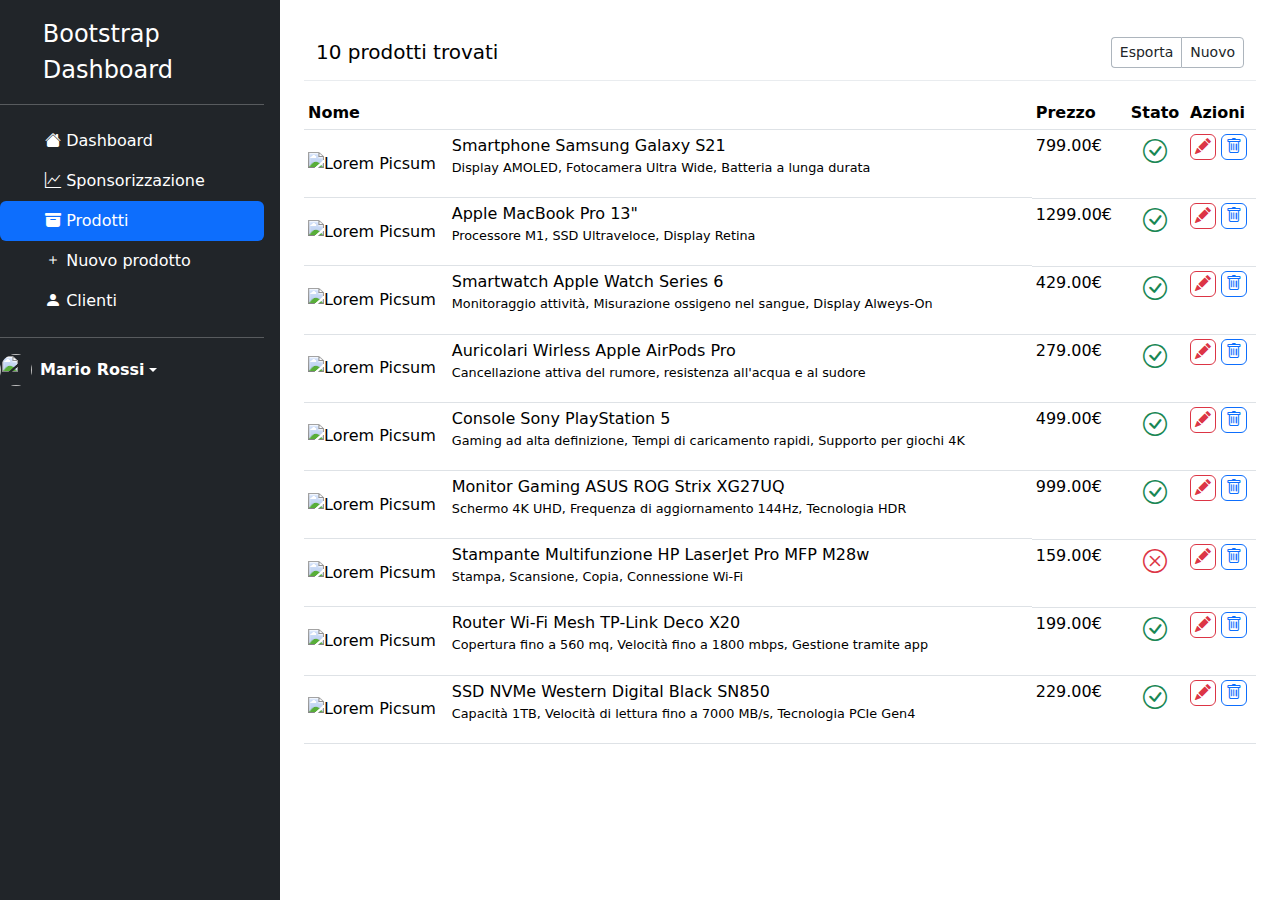
==== commit 7cc3f01e: "sponsorizzazione" ====
--- a/index.html
+++ b/index.html
@@ -26,7 +26,7 @@
     <!-- header -->
     <header>
         <!-- navbar -->
-        <nav class="navbar bg-dark navbar-expand-lg d-md-none fixed-top" data-bs-theme="dark">
+        <nav class="navbar bg-dark navbar-expand-lg d-md-none" data-bs-theme="dark">
             <div class="container-fluid">
                 <!-- logo -->
                 <a class="navbar-brand" href="#">Bootstrap Dashboard</a>
@@ -154,7 +154,8 @@
             <!-- /sidebar -->
 
             <div class="overflow-y-auto vh-100 p-4" style="width: 100%;">
-                <nav class="navbar navbar-expand align-content-start border-bottom border-light-subtle pt-5 pt-md-0" style="height: fit-content;">
+                <nav class="navbar navbar-expand align-content-start border-bottom border-light-subtle"
+                    style="height: fit-content;">
                     <div class="container-fluid">
                         <a class="navbar-brand" href="#">10 prodotti trovati</a>
                         <div class="d-grid d-flex justify-content-md-end">
@@ -180,12 +181,14 @@
                                 <img src="https://picsum.photos/50/50" alt="Lorem Picsum">
                                 <div class="d-flex flex-column ps-3 mb-xl-0 mb-4">
                                     <span>Smartphone Samsung Galaxy S21</span>
-                                    <p class="fw-lighter d-xl-flex d-none" style="font-size: .8rem;">Display AMOLED, Fotocamera Ultra Wide, Batteria a lunga durata
+                                    <p class="fw-lighter d-xl-flex d-none" style="font-size: .8rem;">Display AMOLED,
+                                        Fotocamera Ultra Wide, Batteria a lunga durata
                                     </p>
                                 </div>
                             </td>
                             <td class="d-sm-table-cell d-none">799.00€</td>
-                            <td class="fs-4 text-success text-center d-md-table-cell d-none"><i class="bi bi-check-circle"></i></td>
+                            <td class="fs-4 text-success text-center d-md-table-cell d-none"><i
+                                    class="bi bi-check-circle"></i></td>
                             <td style="width: 70px;">
                                 <button type="button" class="btn btn-outline-danger p-0 px-1">
                                     <i class="bi bi-pencil-fill"></i>
@@ -200,12 +203,14 @@
                                 <img src="https://picsum.photos/50/50" alt="Lorem Picsum">
                                 <div class="d-flex flex-column ps-3 mb-xl-0 mb-4">
                                     <span>Apple MacBook Pro 13"</span>
-                                    <p class="fw-lighter d-xl-flex d-none" style="font-size: .8rem;">Processore M1, SSD Ultraveloce, Display Retina
+                                    <p class="fw-lighter d-xl-flex d-none" style="font-size: .8rem;">Processore M1, SSD
+                                        Ultraveloce, Display Retina
                                     </p>
                                 </div>
                             </td>
                             <td class="d-sm-table-cell d-none">1299.00€</td>
-                            <td class="fs-4 text-success text-center d-md-table-cell d-none"><i class="bi bi-check-circle"></i></td>
+                            <td class="fs-4 text-success text-center d-md-table-cell d-none"><i
+                                    class="bi bi-check-circle"></i></td>
                             <td>
                                 <button type="button" class="btn btn-outline-danger p-0 px-1">
                                     <i class="bi bi-pencil-fill"></i>
@@ -220,12 +225,14 @@
                                 <img src="https://picsum.photos/50/50" alt="Lorem Picsum">
                                 <div class="d-flex flex-column ps-3 mb-xl-0 mb-4">
                                     <span>Smartwatch Apple Watch Series 6</span>
-                                    <p class="fw-lighter d-xl-flex d-none" style="font-size: .8rem;">Monitoraggio attività, Misurazione ossigeno nel sangue, Display Alweys-On
+                                    <p class="fw-lighter d-xl-flex d-none" style="font-size: .8rem;">Monitoraggio
+                                        attività, Misurazione ossigeno nel sangue, Display Alweys-On
                                     </p>
                                 </div>
                             </td>
                             <td class="d-sm-table-cell d-none">429.00€</td>
-                            <td class="fs-4 text-success text-center d-md-table-cell d-none"><i class="bi bi-check-circle"></i></td>
+                            <td class="fs-4 text-success text-center d-md-table-cell d-none"><i
+                                    class="bi bi-check-circle"></i></td>
                             <td>
                                 <button type="button" class="btn btn-outline-danger p-0 px-1">
                                     <i class="bi bi-pencil-fill"></i>
@@ -240,12 +247,14 @@
                                 <img src="https://picsum.photos/50/50" alt="Lorem Picsum">
                                 <div class="d-flex flex-column ps-3 mb-xl-0 mb-4">
                                     <span>Auricolari Wirless Apple AirPods Pro</span>
-                                    <p class="fw-lighter d-xl-flex d-none" style="font-size: .8rem;">Cancellazione attiva del rumore, resistenza all'acqua e al sudore 
+                                    <p class="fw-lighter d-xl-flex d-none" style="font-size: .8rem;">Cancellazione
+                                        attiva del rumore, resistenza all'acqua e al sudore
                                     </p>
                                 </div>
                             </td>
                             <td class="d-sm-table-cell d-none">279.00€</td>
-                            <td class="fs-4 text-success text-center d-md-table-cell d-none"><i class="bi bi-check-circle"></i></td>
+                            <td class="fs-4 text-success text-center d-md-table-cell d-none"><i
+                                    class="bi bi-check-circle"></i></td>
                             <td>
                                 <button type="button" class="btn btn-outline-danger p-0 px-1">
                                     <i class="bi bi-pencil-fill"></i>
@@ -260,12 +269,14 @@
                                 <img src="https://picsum.photos/50/50" alt="Lorem Picsum">
                                 <div class="d-flex flex-column ps-3 mb-xl-0 mb-4">
                                     <span>Console Sony PlayStation 5</span>
-                                    <p class="fw-lighter d-xl-flex d-none" style="font-size: .8rem;">Gaming ad alta definizione, Tempi di caricamento rapidi, Supporto per giochi 4K
+                                    <p class="fw-lighter d-xl-flex d-none" style="font-size: .8rem;">Gaming ad alta
+                                        definizione, Tempi di caricamento rapidi, Supporto per giochi 4K
                                     </p>
                                 </div>
                             </td>
                             <td class="d-sm-table-cell d-none">499.00€</td>
-                            <td class="fs-4 text-success text-center d-md-table-cell d-none"><i class="bi bi-check-circle"></i></td>
+                            <td class="fs-4 text-success text-center d-md-table-cell d-none"><i
+                                    class="bi bi-check-circle"></i></td>
                             <td>
                                 <button type="button" class="btn btn-outline-danger p-0 px-1">
                                     <i class="bi bi-pencil-fill"></i>
@@ -280,12 +291,14 @@
                                 <img src="https://picsum.photos/50/50" alt="Lorem Picsum">
                                 <div class="d-flex flex-column ps-3 mb-xl-0 mb-4">
                                     <span>Monitor Gaming ASUS ROG Strix XG27UQ</span>
-                                    <p class="fw-lighter d-xl-flex d-none" style="font-size: .8rem;">Schermo 4K UHD, Frequenza di aggiornamento 144Hz, Tecnologia HDR
+                                    <p class="fw-lighter d-xl-flex d-none" style="font-size: .8rem;">Schermo 4K UHD,
+                                        Frequenza di aggiornamento 144Hz, Tecnologia HDR
                                     </p>
                                 </div>
                             </td>
                             <td class="d-sm-table-cell d-none">999.00€</td>
-                            <td class="fs-4 text-success text-center d-md-table-cell d-none"><i class="bi bi-check-circle"></i></td>
+                            <td class="fs-4 text-success text-center d-md-table-cell d-none"><i
+                                    class="bi bi-check-circle"></i></td>
                             <td>
                                 <button type="button" class="btn btn-outline-danger p-0 px-1">
                                     <i class="bi bi-pencil-fill"></i>
@@ -300,12 +313,14 @@
                                 <img src="https://picsum.photos/50/50" alt="Lorem Picsum">
                                 <div class="d-flex flex-column ps-3 mb-xl-0 mb-4">
                                     <span>Stampante Multifunzione HP LaserJet Pro MFP M28w</span>
-                                    <p class="fw-lighter d-xl-flex d-none" style="font-size: .8rem;">Stampa, Scansione, Copia, Connessione Wi-Fi
+                                    <p class="fw-lighter d-xl-flex d-none" style="font-size: .8rem;">Stampa, Scansione,
+                                        Copia, Connessione Wi-Fi
                                     </p>
                                 </div>
                             </td>
                             <td class="d-sm-table-cell d-none">159.00€</td>
-                            <td class="fs-4 text-danger text-center d-md-table-cell d-none"><i class="bi bi-x-circle"></i></td>
+                            <td class="fs-4 text-danger text-center d-md-table-cell d-none"><i
+                                    class="bi bi-x-circle"></i></td>
                             <td>
                                 <button type="button" class="btn btn-outline-danger p-0 px-1">
                                     <i class="bi bi-pencil-fill"></i>
@@ -320,12 +335,14 @@
                                 <img src="https://picsum.photos/50/50" alt="Lorem Picsum">
                                 <div class="d-flex flex-column ps-3 mb-xl-0 mb-4">
                                     <span>Router Wi-Fi Mesh TP-Link Deco X20</span>
-                                    <p class="fw-lighter d-xl-flex d-none" style="font-size: .8rem;">Copertura fino a 560 mq, Velocità fino a 1800 mbps, Gestione tramite app
+                                    <p class="fw-lighter d-xl-flex d-none" style="font-size: .8rem;">Copertura fino a
+                                        560 mq, Velocità fino a 1800 mbps, Gestione tramite app
                                     </p>
                                 </div>
                             </td>
                             <td class="d-sm-table-cell d-none">199.00€</td>
-                            <td class="fs-4 text-success text-center d-md-table-cell d-none"><i class="bi bi-check-circle"></i></td>
+                            <td class="fs-4 text-success text-center d-md-table-cell d-none"><i
+                                    class="bi bi-check-circle"></i></td>
                             <td>
                                 <button type="button" class="btn btn-outline-danger p-0 px-1">
                                     <i class="bi bi-pencil-fill"></i>
@@ -340,12 +357,14 @@
                                 <img src="https://picsum.photos/50/50" alt="Lorem Picsum">
                                 <div class="d-flex flex-column ps-3 mb-xl-0 mb-4">
                                     <span>SSD NVMe Western Digital Black SN850</span>
-                                    <p class="fw-lighter d-xl-flex d-none" style="font-size: .8rem;">Capacità 1TB, Velocità di lettura fino a 7000 MB/s, Tecnologia PCIe Gen4
+                                    <p class="fw-lighter d-xl-flex d-none" style="font-size: .8rem;">Capacità 1TB,
+                                        Velocità di lettura fino a 7000 MB/s, Tecnologia PCIe Gen4
                                     </p>
                                 </div>
                             </td>
                             <td class="d-sm-table-cell d-none">229.00€</td>
-                            <td class="fs-4 text-success text-center d-md-table-cell d-none"><i class="bi bi-check-circle"></i></td>
+                            <td class="fs-4 text-success text-center d-md-table-cell d-none"><i
+                                    class="bi bi-check-circle"></i></td>
                             <td>
                                 <button type="button" class="btn btn-outline-danger p-0 px-1">
                                     <i class="bi bi-pencil-fill"></i>
